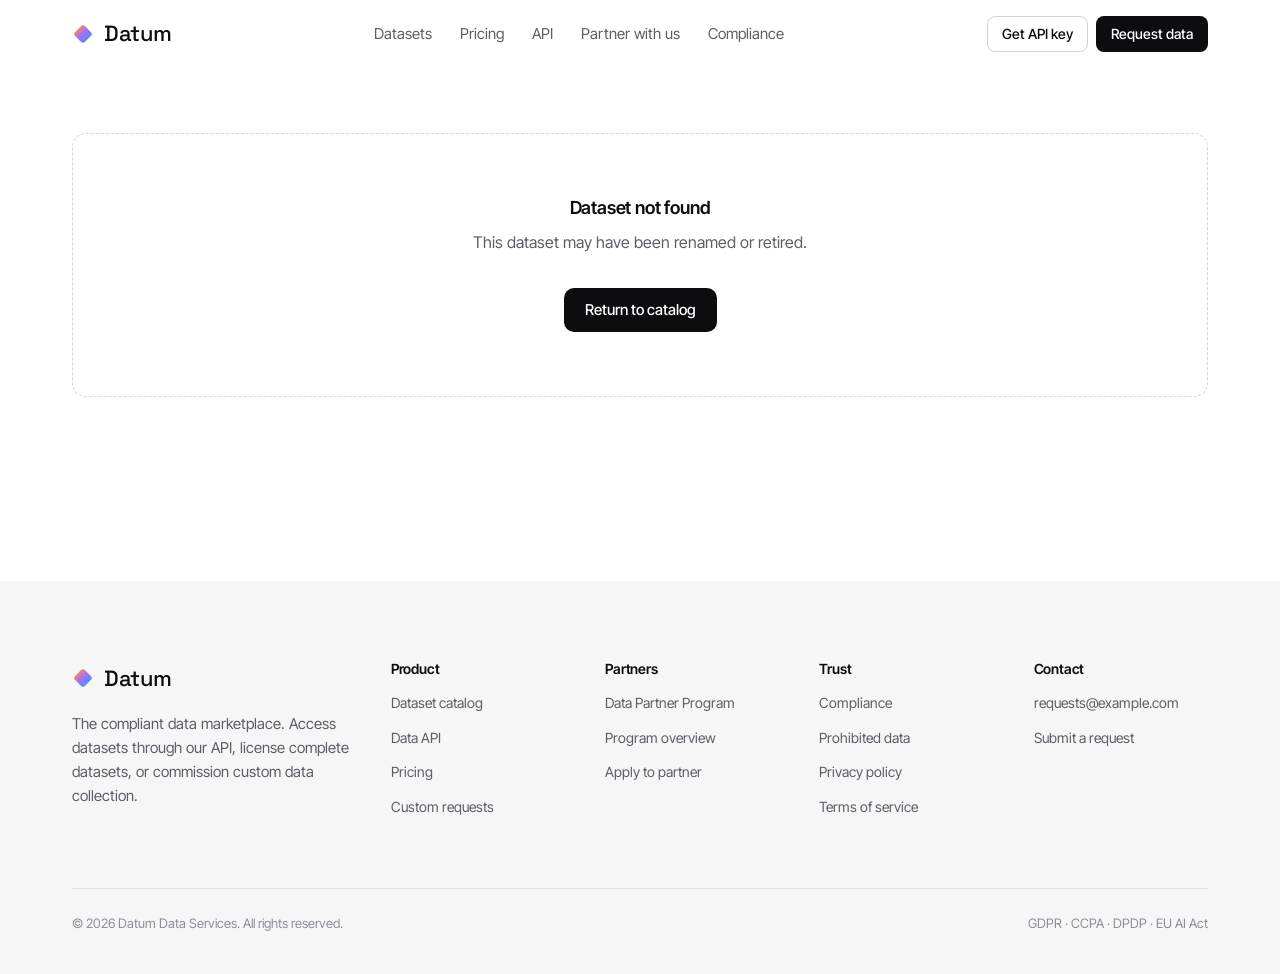
==== dataset.html @ c8b3d4d5 "v 1" ====
<!doctype html>
<html lang="en">
<head>
  <meta charset="utf-8">
  <meta name="viewport" content="width=device-width, initial-scale=1">
  <title>Dataset — Datum</title>
  <meta name="description" content="Dataset details: schema, sample fields, source, licence and compliance summary.">
  <meta name="theme-color" content="#ffffff">
  <link rel="icon" href="assets/favicon.svg" type="image/svg+xml">
  <link rel="preconnect" href="https://fonts.googleapis.com">
  <link rel="preconnect" href="https://fonts.gstatic.com" crossorigin>
  <link href="https://fonts.googleapis.com/css2?family=Space+Grotesk:wght@400;500;600&family=Inter+Tight:wght@400;500;600&family=JetBrains+Mono:wght@400;500&display=swap" rel="stylesheet">
  <link rel="stylesheet" href="assets/css/styles.css">
</head>
<body>
  <header id="site-header"></header>

  <main class="section-sm">
    <div class="container" id="app"></div>
  </main>

  <footer id="site-footer"></footer>

  <script src="assets/js/config.js"></script>
  <script src="assets/js/layout.js"></script>
  <script src="assets/js/datasets.js"></script>
  <script>
    (function () {
      const U = window.DATUM_UTIL, I = window.DATUM_ICONS, e = U.escape;
      const id = new URLSearchParams(location.search).get("id");
      const ds = window.DATUM_DATASETS.find((d) => d.id === id);
      const app = document.getElementById("app");

      if (!ds) {
        app.innerHTML = `<div class="empty"><h3>Dataset not found</h3><p class="muted">This dataset may have been renamed or retired.</p><a class="btn btn-primary mt-2" href="datasets.html">Return to catalog</a></div>`;
        return;
      }

      document.title = `${ds.title} — Datum`;
      const personal = {
        none: "No personal data",
        aggregated: "Aggregated, no individual-level data",
        pseudonymised: "Pseudonymised, direct identifiers removed",
        consented: "Personal data, collected with consent",
      }[ds.personalData];
      const requestHref = `request.html?dataset=${encodeURIComponent(ds.id)}`;

      app.innerHTML = `
        <nav class="breadcrumb"><a href="datasets.html">Datasets</a> / <a href="datasets.html?category=${encodeURIComponent(ds.category)}">${e(ds.category)}</a></nav>
        <div class="detail">
          <div>
            <div class="tags mb-4">
              <span class="tag">${e(ds.category)}</span>
              <span class="tag tag-ok">${I.shield.replace("<svg", '<svg width="12" height="12"')} Compliance reviewed</span>
              ${ds.frameworks.map((f) => `<span class="tag tag-accent">${e(f)}</span>`).join("")}
            </div>
            <h1 style="font-size:clamp(2rem,4vw,2.75rem)">${e(ds.title)}</h1>
            <p class="lead">${e(ds.description)}</p>

            <h2 class="mt-6" style="font-size:1.25rem">Overview</h2>
            <dl class="kv mt-2">
              <dt>Records</dt><dd>${e(ds.records)}</dd>
              <dt>Coverage</dt><dd>${e(ds.coverage)}</dd>
              <dt>Refresh</dt><dd>${e(ds.refresh)}</dd>
              <dt>Formats</dt><dd>${ds.formats.map(e).join(", ")}</dd>
              <dt>Source</dt><dd>${e(ds.source)}</dd>
              <dt>Licence</dt><dd>${e(ds.license)}</dd>
              <dt>Personal data</dt><dd>${e(personal)}</dd>
            </dl>

            <h2 class="mt-6" style="font-size:1.25rem">Schema preview</h2>
            <p class="muted">A selection of fields with sample values. A complete data dictionary is provided with every delivery.</p>
            <div class="table-wrap">
              <table>
                <thead><tr><th>Field</th><th>Type</th><th>Example</th></tr></thead>
                <tbody>${ds.fields.map((f) => `<tr><td><code>${e(f[0])}</code></td><td class="muted">${e(f[1])}</td><td>${e(f[2])}</td></tr>`).join("")}</tbody>
              </table>
            </div>
          </div>

          <aside class="card">
            ${ds.apiPrice != null ? `
              <span class="subtle mono">API ACCESS</span>
              <p class="price" style="font-size:2.25rem;letter-spacing:-0.04em;margin:6px 0 2px">${U.money(ds.apiPrice)}<small> / request</small></p>
              <p class="subtle">First ${window.DATUM_CONFIG.api.freeRequests.toLocaleString("en-US")} free requests every month · up to 30% off at volume</p>
              <a class="btn btn-primary btn-block" href="${requestHref}&type=api">Get API access <i data-icon="arrow"></i></a>
              <a class="subtle" style="display:block;text-align:center;margin-top:10px" href="pricing.html?dataset=${encodeURIComponent(ds.id)}#calculator">Estimate your monthly cost →</a>
              <div style="height:1px;background:var(--border);margin:22px 0"></div>` : ""}
            <span class="subtle mono">FULL DATASET</span>
            <p class="price" style="font-size:1.5rem;letter-spacing:-0.03em;margin:6px 0 2px">${U.formatPrice(ds)}${ds.price != null ? `<small> / ${e(ds.priceUnit)}</small>` : ""}</p>
            <p class="subtle">${ds.price != null ? "Complete dataset with licence agreement" : "Priced by volume and licence scope"}</p>
            <div style="display:grid;gap:10px;margin:16px 0 24px">
              ${ds.buyUrl ? `<a class="btn btn-primary btn-block" href="${e(ds.buyUrl)}" target="_blank" rel="noopener">Buy now</a>` : ""}
              <a class="btn ${ds.buyUrl || ds.apiPrice != null ? "btn-ghost" : "btn-primary"} btn-block" href="${requestHref}">${ds.price != null ? "Buy full dataset" : "Request a quote"}</a>
              <a class="btn btn-ghost btn-block" href="${requestHref}&sample=1">Request a sample</a>
            </div>
            <ul class="side-list">
              <li>${I.check} Source and licence verified</li>
              <li>${I.check} Data dictionary and lineage documentation</li>
              <li>${I.check} Encrypted delivery</li>
              <li>${I.check} DPA available on request</li>
            </ul>
          </aside>
        </div>

        <h2 class="mt-6" style="font-size:1.25rem">Related datasets</h2>
        <div class="grid grid-3 mt-2">
          ${window.DATUM_DATASETS.filter((d) => d.id !== ds.id).sort((a, b) => (b.category === ds.category) - (a.category === ds.category)).slice(0, 3).map((d) => U.datasetCard(d)).join("")}
        </div>`;
      app.querySelectorAll("[data-icon]").forEach((el) => (el.outerHTML = I[el.dataset.icon] || ""));
    })();
  </script>
</body>
</html>
---- assets/css/styles.css ----
/* ==========================================================================
   Datum — design tokens (warm editorial, light)
   ========================================================================== */
:root {
  --bg: #ffffff;
  --bg-soft: #f6f6f7;
  --bg-elev: #ffffff;
  --bg-elev-2: #f7f7f8;
  --slate: #0d0d0f;
  --slate-2: #232327;
  --ivory: #ffffff;
  --text: #0d0d0f;
  --text-muted: #5d5d66;
  --text-subtle: #8e8e98;
  --border: rgba(20, 20, 19, 0.1);
  --border-strong: rgba(20, 20, 19, 0.18);
  --accent: #5b5bd6;
  --accent-hover: #4646c2;
  --clay: #a5b4fc;
  --accent-soft: #eef0ff;
  --aurora: linear-gradient(90deg, #f0875a 0%, #b06cf0 45%, #4d8dff 100%);
  --accent-text: #ffffff;
  --success: #1f8a5b;
  --success-soft: #e6f5ee;
  --warn: #b7791f;
  --danger: #c2412d;
  --danger-soft: #fbeae6;
  --shadow-sm: 0 1px 2px rgba(20, 20, 19, 0.04);
  --shadow-md: 0 1px 2px rgba(20, 20, 19, 0.04), 0 12px 32px -12px rgba(20, 20, 19, 0.12);
  --radius-sm: 8px;
  --radius: 14px;
  --radius-lg: 20px;
  --max: 1200px;
  --display: "Space Grotesk", "Inter Tight", ui-sans-serif, system-ui, sans-serif;
  --font: "Inter Tight", ui-sans-serif, system-ui, -apple-system, "Segoe UI", Roboto, sans-serif;
  --mono: "JetBrains Mono", ui-monospace, SFMono-Regular, Menlo, Consolas, monospace;
  color-scheme: light;
}

/* ==========================================================================
   Base
   ========================================================================== */
*, *::before, *::after { box-sizing: border-box; }
html { -webkit-text-size-adjust: 100%; scroll-behavior: smooth; background: var(--bg); }
body {
  margin: 0;
  font-family: var(--font);
  font-size: 16px;
  line-height: 1.6;
  color: var(--text);
  background: var(--bg);
  -webkit-font-smoothing: antialiased;
  overflow-x: hidden;
}
img, svg { display: block; max-width: 100%; }
a { color: inherit; text-decoration: none; }
p { margin: 0 0 1rem; }
h1, h2, h3, h4 { margin: 0 0 .75rem; line-height: 1.12; font-weight: 500; letter-spacing: -0.015em; }
h1, h2 { font-family: var(--display); font-weight: 500; }
h1 { font-size: clamp(2.6rem, 6vw, 4.5rem); letter-spacing: -0.04em; line-height: 1.04; }
h2 { font-size: clamp(1.9rem, 3.6vw, 2.75rem); letter-spacing: -0.035em; }
h3 { font-size: 1.125rem; font-weight: 600; letter-spacing: -0.01em; }
:focus-visible { outline: 2px solid var(--accent); outline-offset: 2px; border-radius: 4px; }
::selection { background: var(--accent-soft); color: var(--text); }

/* Emphasised word in a headline, in the aurora gradient. */
.gradient-text { background: var(--aurora); -webkit-background-clip: text; background-clip: text; color: transparent; -webkit-text-fill-color: transparent; }

.container { width: 100%; max-width: var(--max); margin: 0 auto; padding: 0 32px; }
@media (max-width: 640px) { .container { padding: 0 16px; } }

.section { padding: 120px 0; position: relative; }
.section-sm { padding: 64px 0; position: relative; }
.section-soft { background: var(--bg-soft); }
@media (max-width: 640px) { .section { padding: 72px 0; } }

.eyebrow {
  display: inline-block; font-size: .875rem; font-weight: 500; color: var(--text-muted);
  margin-bottom: 18px;
}
.lead { font-size: 1.1875rem; line-height: 1.6; color: var(--text-muted); max-width: 640px; }
.muted { color: var(--text-muted); }
.subtle { color: var(--text-subtle); font-size: .875rem; }
.mono { font-family: var(--mono); }
.center { text-align: center; }
.center .lead { margin-left: auto; margin-right: auto; }
.section-head { max-width: 720px; margin-bottom: 64px; }
.section-head.center { margin-left: auto; margin-right: auto; }
.inline-link { color: var(--text); text-decoration: underline; text-decoration-color: var(--border-strong); text-underline-offset: 3px; transition: text-decoration-color .15s; }
.inline-link:hover { text-decoration-color: var(--text); }

/* ==========================================================================
   Buttons
   ========================================================================== */
.btn {
  display: inline-flex; align-items: center; justify-content: center; gap: 8px;
  height: 44px; padding: 0 20px;
  font: inherit; font-size: .9375rem; font-weight: 500;
  border-radius: 10px; border: 1px solid transparent;
  cursor: pointer; white-space: nowrap;
  transition: background .2s, border-color .2s, color .2s, transform .15s;
}
.btn:active { transform: translateY(1px); }
.btn svg { transition: transform .2s; }
.btn:hover svg { transform: translateX(2px); }
.btn-primary { background: var(--slate); color: var(--ivory); }
.btn-primary:hover { background: var(--slate-2); }
.btn-accent { background: var(--accent); color: #fff; }
.btn-accent:hover { background: var(--accent-hover); }
.btn-ghost { background: transparent; color: var(--text); border-color: var(--border-strong); }
.btn-ghost:hover { background: rgba(20, 20, 19, 0.04); border-color: rgba(20, 20, 19, 0.3); }
.btn-sm { height: 36px; padding: 0 14px; font-size: .875rem; border-radius: 8px; }
.btn-lg { height: 50px; padding: 0 24px; font-size: 1rem; }
.btn-block { width: 100%; }
.btn[disabled] { opacity: .55; cursor: not-allowed; }
.btn-row { display: flex; flex-wrap: wrap; gap: 12px; }

/* ==========================================================================
   Header
   ========================================================================== */
.site-header {
  position: sticky; top: 0; z-index: 50;
  background: rgba(255, 255, 255, 0.72);
  backdrop-filter: saturate(140%) blur(12px);
  -webkit-backdrop-filter: saturate(140%) blur(12px);
  border-bottom: 1px solid transparent;
  transition: border-color .2s;
}
.site-header.scrolled { border-bottom-color: var(--border); }
.nav { display: flex; align-items: center; justify-content: space-between; height: 68px; gap: 24px; }
.brand { display: inline-flex; align-items: center; gap: 10px; font-family: var(--display); font-weight: 500; font-size: 1.375rem; letter-spacing: -0.02em; }
.brand-mark { width: 22px; height: 22px; display: grid; place-items: center; }
.brand-mark span { width: 14px; height: 14px; border-radius: 3px; background: var(--aurora); transform: rotate(45deg); }
.nav-links { display: flex; align-items: center; gap: 4px; list-style: none; margin: 0; padding: 0; }
.nav-links a {
  display: block; padding: 8px 12px; border-radius: 8px;
  font-size: .9375rem; color: var(--text-muted); transition: color .15s, background .15s;
}
.nav-links a:hover { color: var(--text); }
.nav-links a[aria-current="page"] { color: var(--text); }
.nav-actions { display: flex; align-items: center; gap: 8px; }
.menu-btn {
  display: none; width: 40px; height: 40px; border-radius: 10px;
  border: 1px solid var(--border-strong); background: transparent; color: var(--text); cursor: pointer;
  align-items: center; justify-content: center;
}
@media (max-width: 920px) {
  .menu-btn { display: inline-flex; }
  .nav-links, .nav-actions .btn-ghost { display: none; }
  .nav-links.open {
    display: flex; flex-direction: column; align-items: stretch;
    position: absolute; top: 68px; left: 0; right: 0;
    padding: 12px 16px 20px; background: var(--bg); border-bottom: 1px solid var(--border);
    box-shadow: var(--shadow-md);
  }
  .nav-links.open a { padding: 12px; font-size: 1.0625rem; color: var(--text); }
}

/* Aurora: soft, slowly drifting pastel gradients behind hero and page headers. */
.bg-aurora { position: absolute; inset: 0; z-index: -1; overflow: hidden; pointer-events: none; }
.bg-aurora::before {
  content: ""; position: absolute; left: -10%; right: -10%; top: -30%; height: 130%;
  background:
    radial-gradient(38% 48% at 18% 32%, rgba(255, 178, 140, 0.55), transparent 70%),
    radial-gradient(34% 44% at 48% 18%, rgba(196, 168, 255, 0.55), transparent 70%),
    radial-gradient(38% 50% at 82% 34%, rgba(140, 196, 255, 0.55), transparent 70%),
    radial-gradient(30% 40% at 62% 72%, rgba(150, 232, 200, 0.42), transparent 70%);
  filter: blur(48px);
  animation: drift 20s ease-in-out infinite alternate;
}
.bg-aurora::after { content: ""; position: absolute; left: 0; right: 0; bottom: 0; height: 45%; background: linear-gradient(rgba(255, 255, 255, 0), var(--bg)); }
@keyframes drift {
  0% { transform: translate3d(0, 0, 0) scale(1) rotate(0deg); }
  100% { transform: translate3d(-5%, 4%, 0) scale(1.1) rotate(4deg); }
}

/* ==========================================================================
   Hero
   ========================================================================== */
.hero { padding: 104px 0 112px; position: relative; isolation: isolate; }
.hero-grid { display: grid; grid-template-columns: minmax(0, 1.2fr) minmax(0, 1fr); gap: 64px; align-items: center; }
@media (max-width: 1000px) { .hero-grid { grid-template-columns: minmax(0, 1fr); gap: 56px; } }
.hero h1 { margin-bottom: 28px; font-size: clamp(2.5rem, 4.6vw, 3.6rem); }
.hero .lead { font-size: 1.25rem; margin-bottom: 40px; max-width: 560px; }
.pill {
  display: inline-flex; align-items: center; gap: 10px; padding: 6px 14px; margin-bottom: 28px;
  border: 1px solid var(--border-strong); border-radius: 999px; font-size: .8125rem; color: var(--text-muted);
}
.pill b { font-weight: 600; color: var(--accent); }
.hero-stats {
  display: grid; grid-template-columns: repeat(3, auto); justify-content: start; gap: 48px;
  margin-top: 56px; padding-top: 28px; border-top: 1px solid var(--border);
}
.hero-stats b { display: block; font-family: var(--display); font-size: 1.875rem; font-weight: 500; letter-spacing: -0.02em; line-height: 1.2; }
.hero-stats span { font-size: .8125rem; color: var(--text-subtle); }
@media (max-width: 520px) { .hero-stats { gap: 24px; } .hero-stats b { font-size: 1.4rem; } }

/* Product-card visual */
.console {
  position: relative; border-radius: var(--radius-lg); background: rgba(255, 255, 255, 0.72);
  backdrop-filter: blur(16px); -webkit-backdrop-filter: blur(16px);
  border: 1px solid rgba(255, 255, 255, 0.8); box-shadow: 0 1px 2px rgba(13, 13, 15, 0.04), 0 24px 60px -24px rgba(60, 50, 120, 0.25);
  font-family: var(--mono); font-size: .8125rem; overflow: hidden;
}
.console-bar {
  display: flex; align-items: center; gap: 8px; padding: 14px 18px;
  border-bottom: 1px solid var(--border); color: var(--text-subtle); font-size: .75rem; background: rgba(255, 255, 255, 0.5);
}
.console-bar i { width: 10px; height: 10px; border-radius: 50%; background: rgba(20, 20, 19, 0.12); }
.console-bar span { margin-left: 8px; overflow: hidden; text-overflow: ellipsis; white-space: nowrap; }
.console-bar em { font-style: normal; }
.console-bar .live { margin-left: auto; display: inline-flex; align-items: center; gap: 6px; color: var(--success); flex: none; }
.console-bar .live::before { content: ""; width: 6px; height: 6px; border-radius: 50%; background: var(--success); animation: pulse 1.6s infinite; }
.console-body { padding: 20px 22px 22px; display: grid; gap: 8px; }
.console .ln { display: flex; gap: 10px; white-space: nowrap; overflow: hidden; text-overflow: ellipsis; opacity: 0; animation: lineIn .4s ease forwards; }
.console .k { color: var(--text-subtle); min-width: 64px; }
.console .v { color: var(--text); overflow: hidden; text-overflow: ellipsis; }
.console .ok { color: var(--success); }
.console .run { color: var(--accent); }
.console .acc { color: var(--accent); }
.console .sep { height: 1px; background: var(--border); margin: 8px 0; opacity: 0; animation: lineIn .4s ease forwards; }
.console .label { color: var(--text-subtle); font-size: .6875rem; letter-spacing: .1em; text-transform: uppercase; margin-top: 2px; }
.progress { flex: 1; height: 4px; border-radius: 99px; background: rgba(20, 20, 19, 0.08); overflow: hidden; align-self: center; max-width: 160px; }
.progress::after { content: ""; display: block; height: 100%; width: 0; background: var(--accent); border-radius: inherit; animation: fill 2.2s 2.2s ease forwards; }
.delivered {
  margin-top: 8px; padding: 12px 14px; border-radius: 10px; display: flex; align-items: center; justify-content: space-between; gap: 12px;
  background: var(--success-soft); opacity: 0; animation: lineIn .5s 4.5s ease forwards;
}
.delivered b { color: var(--text); font-weight: 500; overflow: hidden; text-overflow: ellipsis; white-space: nowrap; }
.delivered span { color: var(--success); font-size: .75rem; white-space: nowrap; }
@keyframes lineIn { from { opacity: 0; transform: translateY(4px); } to { opacity: 1; transform: none; } }
@keyframes fill { to { width: 100%; } }
@keyframes pulse { 0%, 100% { opacity: 1; } 50% { opacity: .3; } }
@media (max-width: 520px) { .console { font-size: .75rem; } .console .k { min-width: 52px; } }

/* Code sample (dark slate) */
.code { background: var(--slate); border-color: var(--slate); backdrop-filter: none; -webkit-backdrop-filter: none; }
.code .console-bar { background: var(--slate-2); border-color: rgba(250, 249, 245, 0.08); color: rgba(250, 249, 245, 0.55); }
.code .console-bar i { background: rgba(250, 249, 245, 0.18); }
.code pre { margin: 0; padding: 22px; overflow-x: auto; font-family: var(--mono); font-size: .78rem; line-height: 1.75; color: rgba(250, 249, 245, 0.72); }
.code .c-key { color: #e8a98f; }
.code .c-str { color: #c9d6a3; }
.code .c-num { color: #f0c987; }
.code .c-com { color: rgba(250, 249, 245, 0.4); }

/* Framework strip */
.strip { border-top: 1px solid var(--border); border-bottom: 1px solid var(--border); }
.strip .container { display: flex; flex-wrap: wrap; align-items: center; justify-content: space-between; gap: 16px 32px; padding-top: 24px; padding-bottom: 24px; }
.strip p { margin: 0; font-size: .875rem; color: var(--text-subtle); }
.strip ul { display: flex; flex-wrap: wrap; gap: 10px 36px; list-style: none; margin: 0; padding: 0; }
.strip li { font-size: .875rem; font-weight: 500; color: var(--text-muted); display: inline-flex; align-items: center; gap: 8px; }
.strip li svg { width: 14px; height: 14px; color: var(--success); }

/* Page header (inner pages) */
.page-head { padding: 96px 0 64px; position: relative; isolation: isolate; }
.page-head h1 { font-size: clamp(2.4rem, 5vw, 3.75rem); }
@media (max-width: 640px) { .page-head { padding: 60px 0 40px; } }

/* Statement band */
.statement { font-family: var(--display); font-size: clamp(1.6rem, 3.2vw, 2.5rem); line-height: 1.3; letter-spacing: -0.025em; max-width: 920px; }
.statement em { font-style: normal; background: var(--aurora); -webkit-background-clip: text; background-clip: text; color: transparent; -webkit-text-fill-color: transparent; }

/* ==========================================================================
   Grid & cards
   ========================================================================== */
.grid { display: grid; gap: 20px; }
/* Let grid children shrink below their content width (long mono lines, code) instead of overflowing. */
.grid > *, .split > *, .hero-grid > *, .detail > *, .layout-side > *, .calc > * { min-width: 0; }
.grid-2 { grid-template-columns: repeat(2, 1fr); }
.grid-3 { grid-template-columns: repeat(3, 1fr); }
.grid-4 { grid-template-columns: repeat(4, 1fr); }
@media (max-width: 960px) { .grid-3, .grid-4 { grid-template-columns: repeat(2, 1fr); } }
@media (max-width: 640px) { .grid-2, .grid-3, .grid-4 { grid-template-columns: 1fr; } }

.card {
  background: var(--bg-elev); border: 1px solid var(--border); border-radius: var(--radius);
  padding: 32px; transition: border-color .2s, box-shadow .2s, transform .2s;
}
.section-soft .card { background: var(--bg); }
.card p:last-child { margin-bottom: 0; }
.card-link:hover { border-color: var(--border-strong); box-shadow: var(--shadow-md); }
.card .icon {
  width: 40px; height: 40px; border-radius: 10px; display: grid; place-items: center;
  background: var(--accent-soft); color: var(--accent); margin-bottom: 22px;
}
.card .icon svg { width: 19px; height: 19px; }
.card h3 { margin-bottom: 8px; }
.card p { color: var(--text-muted); font-size: .9375rem; }

/* Access option / plan cards */
.path { padding: 36px; border-radius: var(--radius-lg); display: flex; flex-direction: column; }
.path h3 { font-family: var(--display); font-size: 1.75rem; font-weight: 500; letter-spacing: -0.02em; }
.path ul { list-style: none; padding: 0; margin: 12px 0 32px; display: grid; gap: 12px; }
.path li { display: flex; gap: 10px; color: var(--text-muted); font-size: .9375rem; }
.path li svg { flex: none; width: 18px; height: 18px; margin-top: 3px; color: var(--success); }
.path .btn { margin-top: auto; align-self: flex-start; }
.path .mono-tag { font-size: .8125rem; color: var(--text-subtle); margin-bottom: 20px; font-weight: 500; }
.path .price { font-family: var(--display); font-weight: 500; }
.path-dark, .section-soft .path-dark { background: radial-gradient(80% 60% at 100% 0%, rgba(176, 108, 240, 0.35), transparent 60%), radial-gradient(70% 50% at 0% 100%, rgba(77, 141, 255, 0.25), transparent 60%), var(--slate); border-color: var(--slate); color: var(--ivory); }
.path-dark p, .path-dark .muted, .path-dark li { color: rgba(250, 249, 245, 0.7); }
.path-dark .mono-tag, .path-dark small { color: rgba(250, 249, 245, 0.5) !important; }
.path-dark .price, .path-dark b { color: var(--ivory); }
.path-dark li svg { color: var(--clay); }
.path-dark .btn-primary { background: var(--ivory); color: var(--slate); }
.path-dark .btn-primary:hover { background: #fff; }

/* Steps */
.steps { counter-reset: step; }
.step { position: relative; padding-top: 28px; border-top: 1px solid var(--border-strong); }
.step::before {
  counter-increment: step; content: counter(step);
  display: block; font-family: var(--display); font-size: 2.25rem; line-height: 1; color: var(--accent); margin-bottom: 20px;
}
.step h3 { font-size: 1.0625rem; }
.step p { color: var(--text-muted); font-size: .9375rem; margin: 0; }

/* Category tiles */
.cat { display: flex; align-items: center; justify-content: space-between; gap: 16px; padding: 22px 24px; }
.cat h3 { margin: 0 0 4px; font-size: 1rem; }
.cat p { margin: 0; font-size: .8125rem; }
.cat .arrow { color: var(--text-subtle); transition: transform .2s, color .2s; flex: none; }
.cat:hover .arrow { transform: translateX(3px); color: var(--accent); }

/* ==========================================================================
   Dataset cards & catalog
   ========================================================================== */
.ds-card { display: flex; flex-direction: column; padding: 26px; height: 100%; }
.ds-top { display: flex; justify-content: space-between; align-items: center; gap: 12px; margin-bottom: 20px; flex-wrap: wrap; }
.ds-card h3 { font-family: var(--display); font-size: 1.375rem; font-weight: 500; letter-spacing: -0.015em; margin-bottom: 8px; }
.ds-card p { font-size: .875rem; flex: 1; }
.ds-meta {
  display: grid; grid-template-columns: repeat(3, 1fr); gap: 8px;
  padding: 16px 0; margin: 18px 0; border-top: 1px solid var(--border); border-bottom: 1px solid var(--border);
}
.ds-meta div { min-width: 0; }
.ds-meta dt { font-size: .75rem; color: var(--text-subtle); }
.ds-meta dd { margin: 2px 0 0; font-size: .875rem; font-weight: 500; overflow: hidden; text-overflow: ellipsis; white-space: nowrap; }
.ds-foot { display: flex; align-items: center; justify-content: space-between; gap: 12px; }
.price { font-weight: 600; font-size: 1rem; letter-spacing: -0.01em; }
.price small { font-weight: 400; color: var(--text-subtle); font-size: .8125rem; letter-spacing: 0; font-family: var(--font); }

.tag {
  display: inline-flex; align-items: center; gap: 6px;
  padding: 3px 10px; border-radius: 999px; font-size: .75rem; font-weight: 500;
  background: var(--bg-soft); color: var(--text-muted); border: 1px solid transparent;
}
.tag-ok { background: var(--success-soft); color: var(--success); }
.tag-accent { background: var(--accent-soft); color: var(--accent-hover); }
.tags { display: flex; flex-wrap: wrap; gap: 6px; }

.toolbar { display: flex; flex-wrap: wrap; gap: 12px; align-items: flex-end; justify-content: space-between; margin-bottom: 20px; }
.search { position: relative; flex: 1 1 320px; max-width: 480px; }
.search svg { position: absolute; left: 14px; top: 50%; transform: translateY(-50%); width: 18px; height: 18px; color: var(--text-subtle); pointer-events: none; }
.search input { padding-left: 42px; }
.chips { display: flex; flex-wrap: wrap; gap: 8px; margin-bottom: 32px; }
.chip {
  height: 36px; padding: 0 16px; border-radius: 999px; font: inherit; font-size: .875rem;
  border: 1px solid var(--border-strong); background: transparent; color: var(--text-muted); cursor: pointer;
  transition: all .15s;
}
.chip:hover { color: var(--text); border-color: rgba(20, 20, 19, 0.3); }
.chip[aria-pressed="true"] { background: var(--slate); color: var(--ivory); border-color: var(--slate); }
.empty { padding: 64px 24px; text-align: center; border: 1px dashed var(--border-strong); border-radius: var(--radius); }

/* Dataset detail */
.detail { display: grid; grid-template-columns: minmax(0, 1fr) 360px; gap: 56px; align-items: start; }
.detail aside { position: sticky; top: 92px; }
@media (max-width: 960px) { .detail { grid-template-columns: minmax(0, 1fr); } .detail aside { position: static; } }
.detail h1 { font-family: var(--display); }
.kv { display: grid; grid-template-columns: 140px 1fr; gap: 12px 16px; margin: 0; font-size: .9375rem; }
.kv dt { color: var(--text-subtle); }
.kv dd { margin: 0; font-weight: 500; }
@media (max-width: 520px) { .kv { grid-template-columns: 1fr; gap: 2px; } .kv dd { margin-bottom: 10px; } }
.table-wrap { overflow-x: auto; border: 1px solid var(--border); border-radius: var(--radius); background: var(--bg-elev); }
table { width: 100%; border-collapse: collapse; font-size: .9rem; }
th, td { text-align: left; padding: 14px 18px; border-bottom: 1px solid var(--border); white-space: nowrap; }
th { font-weight: 500; color: var(--text-subtle); font-size: .8125rem; background: var(--bg-elev-2); }
tr:last-child td { border-bottom: 0; }
td code { font-family: var(--mono); font-size: .8125rem; color: var(--accent-hover); }
.breadcrumb { font-size: .875rem; color: var(--text-subtle); margin-bottom: 28px; }
.breadcrumb a:hover { color: var(--text); }

/* ==========================================================================
   Forms
   ========================================================================== */
.form { display: grid; gap: 22px; }
.form-section { padding: 36px; }
.form-section + .form-section { margin-top: 16px; }
.form-section h2 { font-family: var(--display); font-size: 1.5rem; margin-bottom: 4px; display: flex; align-items: baseline; gap: 12px; }
.form-section h2 .num { font-family: var(--display); font-size: 1.5rem; color: var(--accent); }
.form-section > p { color: var(--text-muted); font-size: .9375rem; margin-bottom: 28px; }
.field-row { display: grid; grid-template-columns: 1fr 1fr; gap: 20px; }
@media (max-width: 640px) { .field-row { grid-template-columns: 1fr; } .form-section { padding: 24px; } }
.field { display: grid; gap: 8px; }
.field label, .field legend { font-size: .875rem; font-weight: 500; padding: 0; }
.field .hint { font-size: .8125rem; color: var(--text-subtle); margin: -2px 0 0; }
.req { color: var(--accent); }
input, select, textarea {
  width: 100%; font: inherit; font-size: .9375rem; color: var(--text);
  background: var(--bg-elev); border: 1px solid var(--border-strong); border-radius: var(--radius-sm);
  padding: 11px 14px; transition: border-color .15s, box-shadow .15s;
}
.section-soft input, .section-soft select, .section-soft textarea { background: var(--bg-elev); }
input, select { height: 46px; }
textarea { min-height: 120px; resize: vertical; }
input::placeholder, textarea::placeholder { color: var(--text-subtle); }
input:focus, select:focus, textarea:focus {
  outline: none; border-color: var(--text);
  box-shadow: 0 0 0 3px rgba(20, 20, 19, 0.08);
}
select {
  appearance: none; -webkit-appearance: none; padding-right: 40px;
  background-image: url("data:image/svg+xml,%3Csvg xmlns='http://www.w3.org/2000/svg' width='16' height='16' fill='none' stroke='%2387867f' stroke-width='2' stroke-linecap='round' stroke-linejoin='round'%3E%3Cpath d='m4 6 4 4 4-4'/%3E%3C/svg%3E");
  background-repeat: no-repeat; background-position: right 14px center;
}
fieldset { border: 0; margin: 0; padding: 0; min-width: 0; }
.field.invalid input, .field.invalid select, .field.invalid textarea { border-color: var(--danger); }
.error-msg { font-size: .8125rem; color: var(--danger); display: none; }
.field.invalid .error-msg { display: block; }

.options { display: grid; grid-template-columns: repeat(auto-fill, minmax(170px, 1fr)); gap: 10px; }
.option { position: relative; }
.option input { position: absolute; opacity: 0; pointer-events: none; }
.option span {
  display: flex; align-items: center; gap: 10px; height: 100%;
  padding: 12px 14px; border: 1px solid var(--border-strong); border-radius: var(--radius-sm);
  font-size: .875rem; cursor: pointer; transition: all .15s; background: var(--bg-elev);
}
.option span:hover { border-color: rgba(20, 20, 19, 0.35); }
.option span::before {
  content: ""; flex: none; width: 16px; height: 16px; border-radius: 5px;
  border: 1.5px solid rgba(20, 20, 19, 0.3); transition: all .15s;
}
.option input[type="radio"] + span::before { border-radius: 50%; }
.option input:checked + span { border-color: var(--text); background: var(--bg-elev-2); }
.option input:checked + span::before { background: var(--text); border-color: var(--text); box-shadow: inset 0 0 0 3px var(--bg-elev); }
.option input:focus-visible + span { outline: 2px solid var(--accent); outline-offset: 2px; }

.check { display: flex; gap: 12px; align-items: flex-start; font-size: .9375rem; cursor: pointer; }
.check input { width: 18px; height: 18px; margin: 3px 0 0; flex: none; accent-color: var(--slate); padding: 0; }
.check span { color: var(--text-muted); }
.check span a { color: var(--text); text-decoration: underline; text-decoration-color: var(--border-strong); text-underline-offset: 3px; }
.check + .check { margin-top: 14px; }

.notice {
  display: flex; gap: 12px; padding: 16px 18px; border-radius: var(--radius-sm);
  background: var(--accent-soft); font-size: .875rem;
}
.notice svg { flex: none; width: 18px; height: 18px; color: var(--accent); margin-top: 2px; }
.notice p { margin: 0; color: var(--text-muted); }

.form-status { display: none; padding: 56px 32px; text-align: center; }
.form-status.show { display: block; }
.form-status h2 { font-family: var(--display); }
.form-status .icon {
  width: 56px; height: 56px; margin: 0 auto 20px; border-radius: 50%;
  display: grid; place-items: center; background: var(--success-soft); color: var(--success);
}
.form-status .icon svg { width: 26px; height: 26px; }
.ref { font-family: var(--mono); font-size: .9375rem; padding: 4px 10px; background: var(--bg-soft); border-radius: 6px; }

.layout-side { display: grid; grid-template-columns: minmax(0, 1fr) 320px; gap: 40px; align-items: start; }
.layout-side aside { position: sticky; top: 92px; display: grid; gap: 16px; }
@media (max-width: 960px) { .layout-side { grid-template-columns: minmax(0, 1fr); } .layout-side aside { position: static; } }
.side-list { list-style: none; padding: 0; margin: 0; display: grid; gap: 16px; font-size: .875rem; color: var(--text-muted); }
.side-list li { display: flex; gap: 10px; }
.side-list b { color: var(--text); font-weight: 600; }
.side-list svg { flex: none; width: 16px; height: 16px; color: var(--success); margin-top: 3px; }

/* ==========================================================================
   Compliance, FAQ, CTA, prose
   ========================================================================== */
.split { display: grid; grid-template-columns: 1fr 1fr; gap: 72px; align-items: center; }
@media (max-width: 960px) { .split { grid-template-columns: minmax(0, 1fr); gap: 40px; } }
.feature-list { display: grid; padding: 8px 32px; }
.feature { display: flex; gap: 16px; padding: 22px 0; border-bottom: 1px solid var(--border); }
.feature:last-child { border-bottom: 0; }
.feature .icon { flex: none; width: 36px; height: 36px; border-radius: 10px; display: grid; place-items: center; background: var(--accent-soft); color: var(--accent); margin: 0; }
.feature .icon svg { width: 17px; height: 17px; }
.feature h3 { font-size: 1rem; margin-bottom: 4px; }
.feature p { margin: 0; color: var(--text-muted); font-size: .9375rem; }

.frameworks { display: grid; grid-template-columns: repeat(2, 1fr); gap: 12px; }
.fw { padding: 18px 20px; border: 1px solid var(--border); border-radius: var(--radius); background: var(--bg-elev); }
.fw b { display: block; font-family: var(--display); font-weight: 500; font-size: 1.25rem; letter-spacing: -0.01em; margin-bottom: 2px; }
.fw span { font-size: .8125rem; color: var(--text-subtle); }

.faq { max-width: 820px; margin: 0 auto; border-top: 1px solid var(--border); }
.faq details { border-bottom: 1px solid var(--border); }
.faq summary {
  list-style: none; cursor: pointer; padding: 26px 0; font-family: var(--display); font-size: 1.3125rem; letter-spacing: -0.01em;
  display: flex; justify-content: space-between; align-items: center; gap: 16px;
}
.faq summary::-webkit-details-marker { display: none; }
.faq summary::after { content: "+"; font-family: var(--font); font-weight: 300; font-size: 1.5rem; color: var(--text-subtle); transition: transform .2s; }
.faq details[open] summary::after { transform: rotate(45deg); }
.faq details p { color: var(--text-muted); padding-bottom: 26px; margin: 0; max-width: 700px; }

.cta {
  padding: 88px 56px; border-radius: var(--radius-lg); text-align: center; position: relative; overflow: hidden;
  background: var(--slate); color: var(--ivory); border: 0; isolation: isolate;
}
.cta::before {
  content: ""; position: absolute; inset: -40%; z-index: -1; pointer-events: none;
  background:
    radial-gradient(28% 36% at 22% 28%, rgba(240, 135, 90, 0.45), transparent 70%),
    radial-gradient(26% 34% at 58% 12%, rgba(176, 108, 240, 0.45), transparent 70%),
    radial-gradient(30% 38% at 84% 70%, rgba(77, 141, 255, 0.45), transparent 70%);
  filter: blur(40px); animation: drift 22s ease-in-out infinite alternate;
}
.cta .eyebrow { color: rgba(250, 249, 245, 0.55); }
.cta h2 { max-width: 680px; margin: 0 auto 16px; color: var(--ivory); }
.cta p { color: rgba(250, 249, 245, 0.7); max-width: 540px; margin: 0 auto 36px; }
.cta .btn-row { justify-content: center; }
.cta .btn-primary { background: var(--ivory); color: var(--slate); }
.cta .btn-primary:hover { background: #fff; }
.cta .btn-ghost { color: var(--ivory); border-color: rgba(250, 249, 245, 0.25); }
.cta .btn-ghost:hover { background: rgba(250, 249, 245, 0.08); border-color: rgba(250, 249, 245, 0.45); }
.cta .fw { background: rgba(250, 249, 245, 0.05); border-color: rgba(250, 249, 245, 0.12); }
.cta .fw b { color: var(--ivory); }
.cta .fw span { color: rgba(250, 249, 245, 0.55); }
@media (max-width: 640px) { .cta { padding: 48px 24px; } }

.prose { max-width: 720px; }
.prose h2 { font-size: 1.75rem; margin-top: 48px; }
.prose h3 { margin-top: 28px; }
.prose p, .prose li { color: var(--text-muted); }
.prose ul { padding-left: 20px; }
.prose li { margin-bottom: 8px; }
.prose strong { color: var(--text); font-weight: 600; }
.prose a { color: var(--text); text-decoration: underline; text-decoration-color: var(--border-strong); text-underline-offset: 3px; }

.list-x { list-style: none; padding: 0; margin: 0; display: grid; gap: 14px; }
.list-x li { display: flex; gap: 12px; font-size: .9375rem; color: var(--text-muted); }
.list-x svg { flex: none; width: 18px; height: 18px; margin-top: 3px; color: var(--danger); }

.draft-banner {
  padding: 14px 18px; border-radius: var(--radius-sm); margin-bottom: 32px;
  background: var(--danger-soft); color: var(--danger); font-size: .875rem; font-weight: 500;
}

/* ==========================================================================
   Pricing
   ========================================================================== */
.plans { display: grid; grid-template-columns: repeat(3, 1fr); gap: 20px; align-items: stretch; }
@media (max-width: 960px) { .plans { grid-template-columns: minmax(0, 1fr); } }
.plan { display: flex; flex-direction: column; padding: 36px; position: relative; }
.plan h3 { font-family: var(--display); font-size: 1.5rem; font-weight: 500; margin-bottom: 4px; }
.plan .amount { font-family: var(--display); font-size: 3rem; font-weight: 500; letter-spacing: -0.03em; line-height: 1; margin: 28px 0 8px; }
.plan .amount small { font-family: var(--font); font-size: .9375rem; color: var(--text-subtle); letter-spacing: 0; }
.plan .per { font-size: .875rem; color: var(--text-subtle); margin-bottom: 28px; }
.plan ul { list-style: none; padding: 24px 0 0; margin: 0 0 32px; display: grid; gap: 12px; border-top: 1px solid var(--border); }
.plan li { display: flex; gap: 10px; font-size: .9375rem; color: var(--text-muted); }
.plan li svg { flex: none; width: 17px; height: 17px; margin-top: 3px; color: var(--success); }
.plan .btn { margin-top: auto; }
.plan.featured { background: radial-gradient(90% 60% at 100% 0%, rgba(176, 108, 240, 0.35), transparent 60%), radial-gradient(80% 50% at 0% 100%, rgba(240, 135, 90, 0.22), transparent 60%), var(--slate); border-color: var(--slate); color: var(--ivory); }
.plan.featured .muted, .plan.featured li { color: rgba(250, 249, 245, 0.7); }
.plan.featured .per, .plan.featured .amount small { color: rgba(250, 249, 245, 0.5); }
.plan.featured ul { border-color: rgba(250, 249, 245, 0.12); }
.plan.featured li svg { color: var(--clay); }
.plan.featured .btn-primary { background: var(--ivory); color: var(--slate); }
.plan .badge { position: absolute; top: 24px; right: 24px; font-size: .75rem; font-weight: 500; color: #fff; background: var(--aurora); padding: 4px 10px; border-radius: 999px; }

.calc { display: grid; grid-template-columns: minmax(0, 1fr) 380px; padding: 0; overflow: hidden; }
@media (max-width: 960px) { .calc { grid-template-columns: minmax(0, 1fr); } }
.calc-in { padding: 40px; display: grid; gap: 28px; }
.calc-out { padding: 40px; background: radial-gradient(90% 60% at 100% 0%, rgba(77, 141, 255, 0.3), transparent 60%), var(--slate); color: var(--ivory); display: flex; flex-direction: column; }
.calc-out .subtle { color: rgba(250, 249, 245, 0.55); }
.calc-out .total { font-family: var(--display); font-size: 3.25rem; font-weight: 500; letter-spacing: -0.03em; line-height: 1; margin: 10px 0 6px; }
.calc-out .btn-primary { background: var(--ivory); color: var(--slate); }
.calc-rows { display: grid; gap: 12px; margin: 26px 0; padding: 22px 0; border-top: 1px solid rgba(250, 249, 245, 0.12); border-bottom: 1px solid rgba(250, 249, 245, 0.12); font-size: .875rem; }
.calc-rows div { display: flex; justify-content: space-between; gap: 12px; color: rgba(250, 249, 245, 0.65); }
.calc-rows b { color: var(--ivory); font-weight: 500; font-family: var(--mono); font-size: .8125rem; text-align: right; }
.range-head { display: flex; justify-content: space-between; align-items: baseline; gap: 12px; }
.range-head output { font-family: var(--display); font-size: 1.375rem; color: var(--text); }
input[type="range"] { -webkit-appearance: none; appearance: none; height: 4px; padding: 0; border: 0; border-radius: 99px; background: linear-gradient(90deg, var(--slate) var(--fill, 30%), rgba(20, 20, 19, 0.12) var(--fill, 30%)); cursor: pointer; box-shadow: none; }
input[type="range"]:focus { box-shadow: none; }
input[type="range"]::-webkit-slider-thumb { -webkit-appearance: none; width: 20px; height: 20px; border-radius: 50%; background: var(--bg-elev); border: 2px solid var(--slate); }
input[type="range"]::-moz-range-thumb { width: 18px; height: 18px; border-radius: 50%; background: var(--bg-elev); border: 2px solid var(--slate); }
.ticks { display: flex; justify-content: space-between; font-size: .75rem; color: var(--text-subtle); }
.tier-table td:last-child, .tier-table th:last-child { text-align: right; }

/* ==========================================================================
   Footer
   ========================================================================== */
.site-footer { padding: 80px 0 40px; margin-top: 120px; background: var(--bg-soft); }
.footer-grid { display: grid; grid-template-columns: 1.6fr repeat(4, 1fr); gap: 40px; }
@media (max-width: 860px) { .footer-grid { grid-template-columns: 1fr 1fr; } }
.footer-grid h4 { font-size: .875rem; font-weight: 600; margin-bottom: 16px; }
.footer-grid ul { list-style: none; padding: 0; margin: 0; display: grid; gap: 12px; font-size: .875rem; }
.footer-grid ul a { color: var(--text-muted); transition: color .15s; }
.footer-grid ul a:hover { color: var(--text); }
.footer-about p { color: var(--text-muted); font-size: .9375rem; max-width: 300px; margin-top: 16px; }
.footer-bottom {
  display: flex; flex-wrap: wrap; justify-content: space-between; gap: 12px;
  margin-top: 64px; padding-top: 24px; border-top: 1px solid var(--border);
  font-size: .8125rem; color: var(--text-subtle);
}
.footer-bottom .mono { font-family: var(--font); font-size: .8125rem; }

/* Utilities */
.mt-0 { margin-top: 0; } .mt-2 { margin-top: 16px; } .mt-4 { margin-top: 32px; } .mt-6 { margin-top: 48px; }
.mb-0 { margin-bottom: 0; } .mb-4 { margin-bottom: 32px; }
.sr-only { position: absolute; width: 1px; height: 1px; padding: 0; margin: -1px; overflow: hidden; clip: rect(0,0,0,0); border: 0; }
[hidden] { display: none !important; }

@media (prefers-reduced-motion: reduce) {
  *, *::before, *::after { transition: none !important; animation: none !important; scroll-behavior: auto !important; }
  .console .ln, .console .sep, .delivered { opacity: 1; }
  .progress::after { width: 100%; }
}
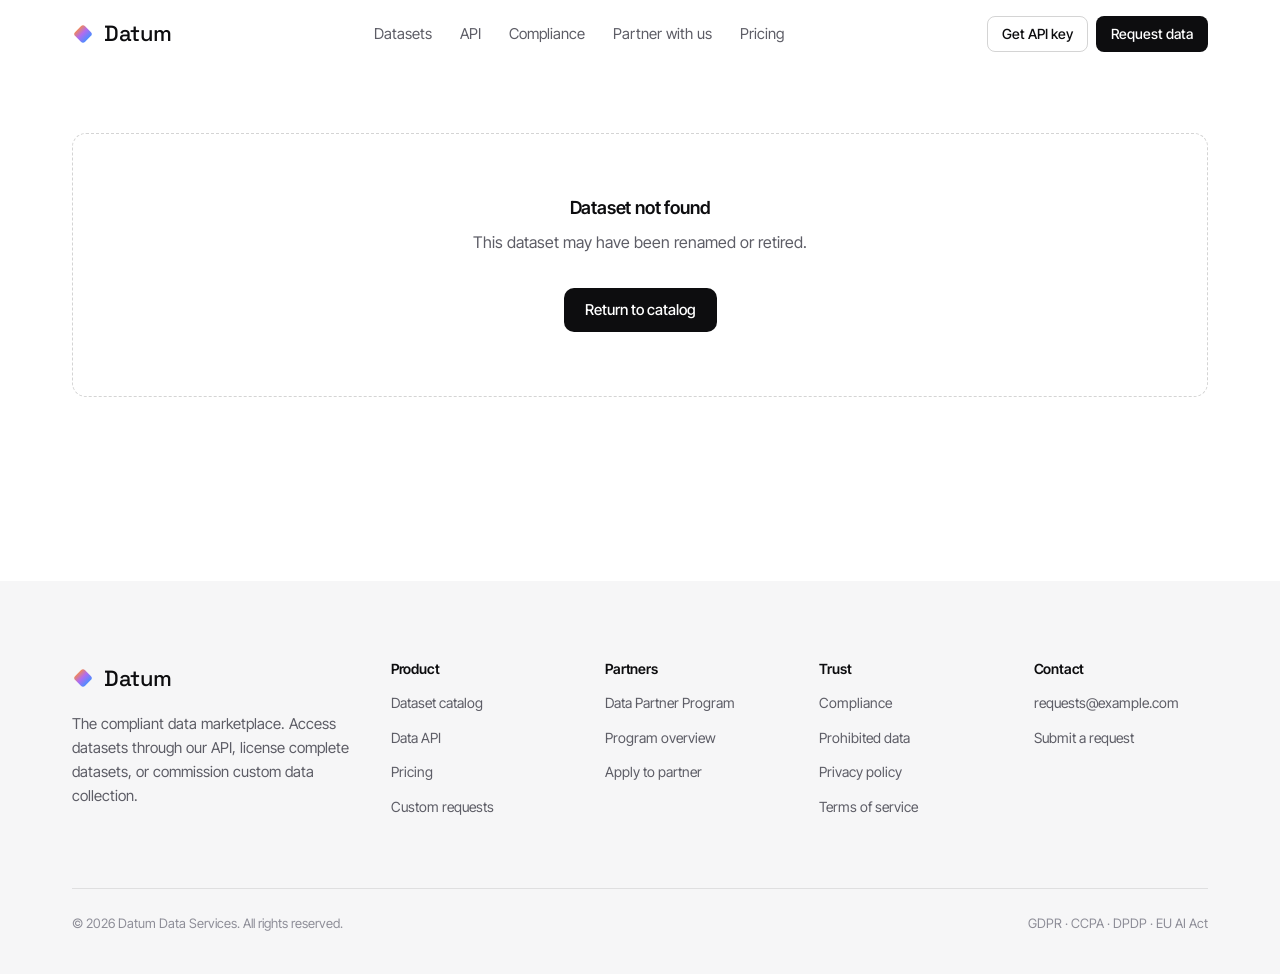
==== commit 8f0deef8: "v 1" ====
--- a/dataset.html
+++ b/dataset.html
@@ -80,9 +80,9 @@
 
           <aside class="card">
             ${ds.apiPrice != null ? `
-              <span class="subtle mono">API ACCESS</span>
-              <p class="price" style="font-size:2.25rem;letter-spacing:-0.04em;margin:6px 0 2px">${U.money(ds.apiPrice)}<small> / request</small></p>
-              <p class="subtle">First ${window.DATUM_CONFIG.api.freeRequests.toLocaleString("en-US")} free requests every month · up to 30% off at volume</p>
+              <span class="subtle mono">API ACCESS · INDICATIVE RATE</span>
+              <p class="price" style="font-size:2.25rem;letter-spacing:-0.04em;margin:6px 0 2px">${U.approx(ds.apiPrice)}<small> / 200 records</small></p>
+              <p class="subtle">Final rate confirmed in your order form · billed on records delivered · first ${window.DATUM_CONFIG.api.freeRecords.toLocaleString("en-US")} records each month included · up to 30% off at volume</p>
               <a class="btn btn-primary btn-block" href="${requestHref}&type=api">Get API access <i data-icon="arrow"></i></a>
               <a class="subtle" style="display:block;text-align:center;margin-top:10px" href="pricing.html?dataset=${encodeURIComponent(ds.id)}#calculator">Estimate your monthly cost →</a>
               <div style="height:1px;background:var(--border);margin:22px 0"></div>` : ""}
--- a/assets/css/styles.css
+++ b/assets/css/styles.css
@@ -304,6 +304,21 @@
 .path-dark .btn-primary { background: var(--ivory); color: var(--slate); }
 .path-dark .btn-primary:hover { background: #fff; }
 
+/* Commercial terms inside an engagement-model card */
+.terms { margin: 20px 0 32px; border-top: 1px solid var(--border); }
+.terms div { display: flex; justify-content: space-between; gap: 16px; padding: 12px 0; border-bottom: 1px solid var(--border); font-size: .875rem; }
+.terms dt { color: var(--text-subtle); flex: none; }
+.terms dd { margin: 0; font-weight: 500; text-align: right; }
+.path-dark .terms, .path-dark .terms div, .plan.featured .terms, .plan.featured .terms div { border-color: rgba(250, 249, 245, 0.12); }
+.path-dark .terms dt, .plan.featured .terms dt { color: rgba(250, 249, 245, 0.5); }
+.path-dark .terms dd, .plan.featured .terms dd { color: var(--ivory); }
+
+/* Control framework matrix */
+.control-table { min-width: 760px; }
+.control-table td { white-space: normal; vertical-align: top; color: var(--text-muted); }
+.control-table td:first-child { font-family: var(--mono); font-size: .8125rem; color: var(--text-subtle); white-space: nowrap; }
+.control-table td:nth-child(2) { font-weight: 500; color: var(--text); white-space: nowrap; }
+
 /* Steps */
 .steps { counter-reset: step; }
 .step { position: relative; padding-top: 28px; border-top: 1px solid var(--border-strong); }
@@ -553,6 +568,9 @@
 .plan li { display: flex; gap: 10px; font-size: .9375rem; color: var(--text-muted); }
 .plan li svg { flex: none; width: 17px; height: 17px; margin-top: 3px; color: var(--success); }
 .plan .btn { margin-top: auto; }
+.plan .mono-tag { font-family: var(--mono); font-size: .75rem; color: var(--text-subtle); margin-bottom: 16px; }
+.plan.featured .mono-tag { color: rgba(250, 249, 245, 0.5); }.plan .terms { margin: 0 0 24px; }
+.plan .terms + ul { border-top: 0; padding-top: 0; }
 .plan.featured { background: radial-gradient(90% 60% at 100% 0%, rgba(176, 108, 240, 0.35), transparent 60%), radial-gradient(80% 50% at 0% 100%, rgba(240, 135, 90, 0.22), transparent 60%), var(--slate); border-color: var(--slate); color: var(--ivory); }
 .plan.featured .muted, .plan.featured li { color: rgba(250, 249, 245, 0.7); }
 .plan.featured .per, .plan.featured .amount small { color: rgba(250, 249, 245, 0.5); }
